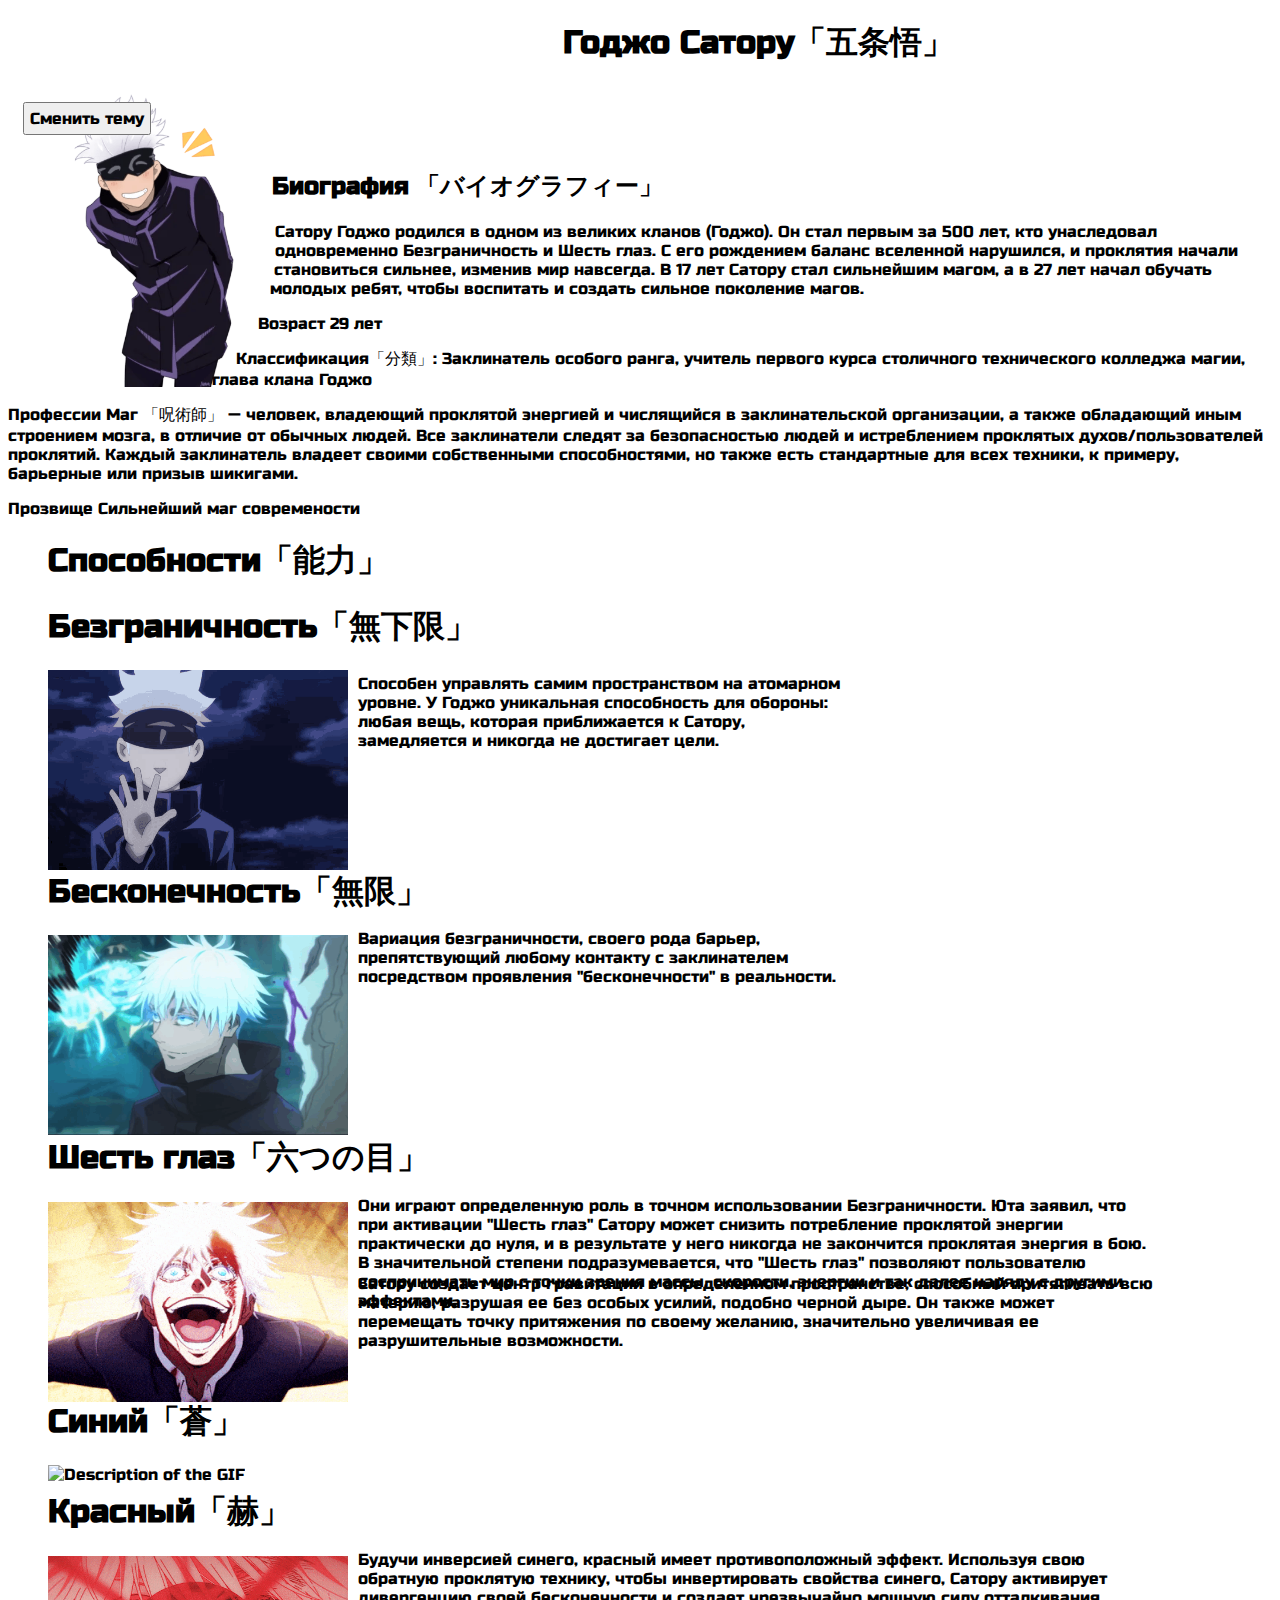
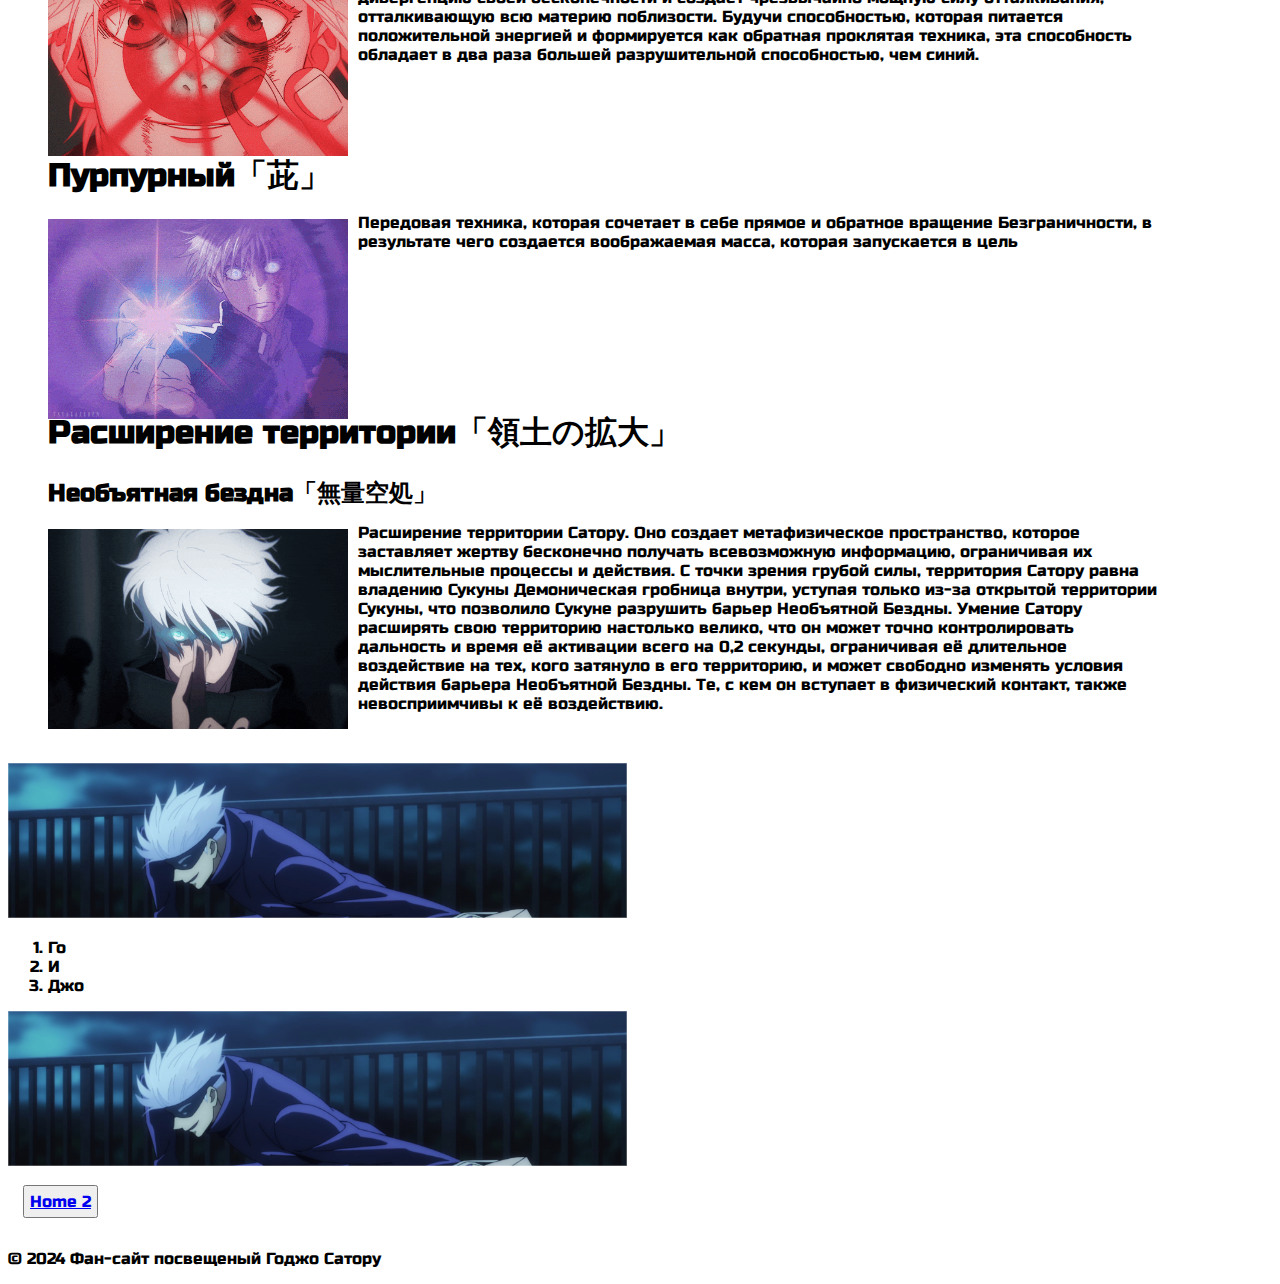
==== project/index.html @ 945e7d81 "Add files via upload" ====
<!DOCTYPE html>
<html lang="ru">
<head>
    <link rel="stylesheet" href="style.css">
    <link rel="stylesheet" media="screen and (max-width: 768px)" href="media.css">
    <meta name="viewport" content="width=device-width, initial-scale=1">
<h1 class="tytal">Годжо Сатору「五条悟」</h1> 
<div class="grid-container">
    <meta charset="UTF-8">
    <meta name="viewport" content="width=device-width, initial-scale=1.0">
    <title>Сайт о МБ</title>
</div>
<meta charset="UTF-8">
<meta name="viewport" content="width=device-width, initial-scale=1.0">
</head>
<body>
    <button id="themeToggle">Сменить тему</button>
    <script src="index.js"></script>


    <img class="gojo" src="jujutsukaisen_pack_020.png">

        <h2>Биография 「バイオグラフィー」</h2>
        <p>Сатору Годжо родился в одном из великих кланов (Годжо). Он стал первым за 500 лет, кто унаследовал одновременно Безграничность и Шесть глаз. С его рождением баланс вселенной нарушился, и проклятия начали становиться сильнее, изменив мир навсегда. В 17 лет Сатору стал сильнейшим магом, а в 27 лет начал обучать молодых ребят, чтобы воспитать и создать сильное поколение магов.</p>
        <p>Возраст 29 лет<div class></div>
        <p>Классификация「分類」: Заклинатель особого ранга, учитель первого курса столичного технического колледжа магии, глава клана Годжо </p>
        <p>Профессии Маг 「呪術師」 — человек, владеющий проклятой энергией и числящийся в заклинательской организации, а также обладающий иным строением мозга, в отличие от обычных людей. Все заклинатели следят за безопасностью людей и истреблением проклятых духов/пользователей проклятий. Каждый заклинатель владеет своими собственными способностями, но также есть стандартные для всех техники, к примеру, барьерные или призыв шикигами. </p>
        <p>Прозвище Сильнейший маг современости</p> 

        <ul>
            <h1>Способности「能力」</h1>
            <h1>Безграничность「無下限」</h1>
            <img src="jujutsu-kaisen-gojo-satoru.gif" alt="Description of the GIF" width="300" height="200">
            <p class="t0">Способен управлять самим пространством на атомарном уровне. У Годжо уникальная способность для обороны: любая вещь, которая приближается к Сатору, замедляется и никогда не достигает цели.</p>
            <h1>Бесконечность「無限」</h1>
            <img src="gojo-satoru.gif" alt="Description of the GIF" width="300" height="200">
            <p class="t1">Вариация безграничности, своего рода барьер, препятствующий любому контакту с заклинателем посредством проявления "бесконечности" в реальности.</p>
            <h1>Шесть глаз「六つの目」</h1>
            <img src="gojo-gojo-satoru.gif" alt="Description of the GIF" width="300" height="200">
            <p class="t2">Они играют определенную роль в точном использовании Безграничности. Юта заявил, что при активации "Шесть глаз" Сатору может снизить потребление проклятой энергии практически до нуля, и в результате у него никогда не закончится проклятая энергия в бою. В значительной степени подразумевается, что "Шесть глаз" позволяют пользователю воспринимать мир с точки зрения массы, скорости, энергии и так далее наряду с другими эффектами. </p>
            <h1>Синий「蒼」</h1>
            <img src="gojo-blue-gojo-jjk2.gif" alt="Description of the GIF" width="300" height="200">
            <p class="t3">Сатору создает центр гравитации в определенном пространстве, способный притягивать всю материю, разрушая ее без особых усилий, подобно черной дыре. Он также может перемещать точку притяжения по своему желанию, значительно увеличивая ее разрушительные возможности.</p>
            <h1>Красный「赫」</h1>
            <img src="steamuserimages-a.akamaihd.gif" alt="Description of the GIF" width="300" height="200">
            <p class="t4"> Будучи инверсией синего, красный имеет противоположный эффект. Используя свою обратную проклятую технику, чтобы инвертировать свойства синего, Сатору активирует дивергенцию своей бесконечности и создает чрезвычайно мощную силу отталкивания, отталкивающую всю материю поблизости. Будучи способностью, которая питается положительной энергией и формируется как обратная проклятая техника, эта способность обладает в два раза большей разрушительной способностью, чем синий. </p>
            <h1>Пурпурный「茈」</h1>
            <img src="gojo-hollow-purple.gif" alt="Description of the GIF" width="300" height="200">
            <p class="t5">Передовая техника, которая сочетает в себе прямое и обратное вращение Безграничности, в результате чего создается воображаемая масса, которая запускается в цель</p>
            <h1>Расширение территории「領土の拡大」</h1>
            <h2>Необъятная бездна「無量空処」</h2>
            <img src="satoru-gojo-domain-expansion.gif" alt="Description of the GIF" width="300" height="200">
            <p class="t6">Расширение территории Сатору. Оно создает метафизическое пространство, которое заставляет жертву бесконечно получать всевозможную информацию, ограничивая их мыслительные процессы и действия. С точки зрения грубой силы, территория Сатору равна владению Сукуны Демоническая гробница внутри, уступая только из-за открытой территории Сукуны, что позволило Сукуне разрушить барьер Необъятной Бездны. Умение Сатору расширять свою территорию настолько велико, что он может точно контролировать дальность и время её активации всего на 0,2 секунды, ограничивая её длительное воздействие на тех, кого затянуло в его территорию, и может свободно изменять условия действия барьера Необъятной Бездны. Те, с кем он вступает в физический контакт, также невосприимчивы к её воздействию. </p>
            </ul>
        <img src="732.png"/> 

       <ol>
        <li>Го</li>
        <li>И</li>
        <li>Джо</li>
       </ol>
       <img src="732.png"/> 

    <footer>
        <button class="home" style="--clr:#3aff45"><a href="home.html">Home 2 </a></button>
        <p>&copy; 2024 Фан-сайт посвещеный Годжо Сатору</p>
    </footer>
</body>
    <style>
        @import url('https://fonts.googleapis.com/css2?family=Fredoka:wght@300..700&family=Russo+One&display=swap');
        .color-button {
            padding: 10px 20px;
            font-size: 16px;
            cursor: pointer;
        }
    </style>
    </html>
---- project/style.css ----
@import url('https://fonts.googleapis.com/css2?family=Fredoka:wght@300..700&family=Russo+One&display=swap');
body {
    font-family: "Russo One", sans-serif;
    transition: 0.3s, color 0.3s;
}

body.light {
    background-color: #fff;
    color: #000;
}


body.dark {
    background-color: #000000;
    color: #fff;
}

button {
    padding: 5px;
    font-size: 16px;
    margin: 15px;
    cursor: pointer;
    font-family: 'Russo One', sans-serif; 
}

.gojo {
    width: 300px;
    float: left;
    shape-outside: url(gojo.png);
    shape-outside: ellipse(117px closest-side);
}

.sukuna {
    width: 300px;
    float: left;
    shape-outside: url(cykyna.png);
    shape-outside: ellipse(200px closest-side);
}

.t0 {
    width:500px;
    margin-left:310px;
    margin-bottom:120px;
    margin-top:-200px;
    justify-content: column;
}
.t1 {
    width:500px;
    margin-left:310px;
    margin-bottom:150px;
    margin-top:-210px;
}
.t2 {
    width:800px;
    margin-left:310px;
    margin-bottom:90px;
    margin-top:-210px;
}
.t3 {
    width:800px;
    margin-left:310px;
    margin-bottom:140px;
    margin-top:-210px;
}
.t4 {
    width:800px;
    margin-left:310px;
    margin-bottom:90px;
    margin-top:-210px;
}
.t5 {
    width:800px;
    margin-left:310px;
    margin-bottom:160px;
    margin-top:-210px;
}
.t6 {
    width:800px;
    margin-left:310px;
    margin-bottom:50px;
    margin-top:-210px;
}
.tytal {
    margin-left:555px;
}
---- project/media.css ----
/* тэлевонаааа (до 768px) */
@media only screen and (max-width: 768px) {
    .container {
        width: 95%;
    }

    main {
        flex-direction: column;
    }

    .item {
        flex: 1 1 100%;
        margin: 5px 0;
    }

    footer {
        padding: 20px;
    }
    .t0 {
        display: flex;
        width:500px;
        justify-content: flex-end;
    }
    .t1 {
        width:500px;
    }
    .t2 {
        width:800px;
    }
    .t3 {
        width:800px;
    }
    .t4 {
        width:800px;
    }
    .t5 {
        width:800px;
    }
    .t6 {
        width:800px;
    }
    .tytal {
        margin-left:555px;
    }
}


/* для пк (больше 1024px) */
@media only screen and (min-width: 1024px) {
    .container {
        width: 80%;
    }

    .item {
        flex: 1 1 30%;
    }

    footer {
        padding: 10px;
    }
}
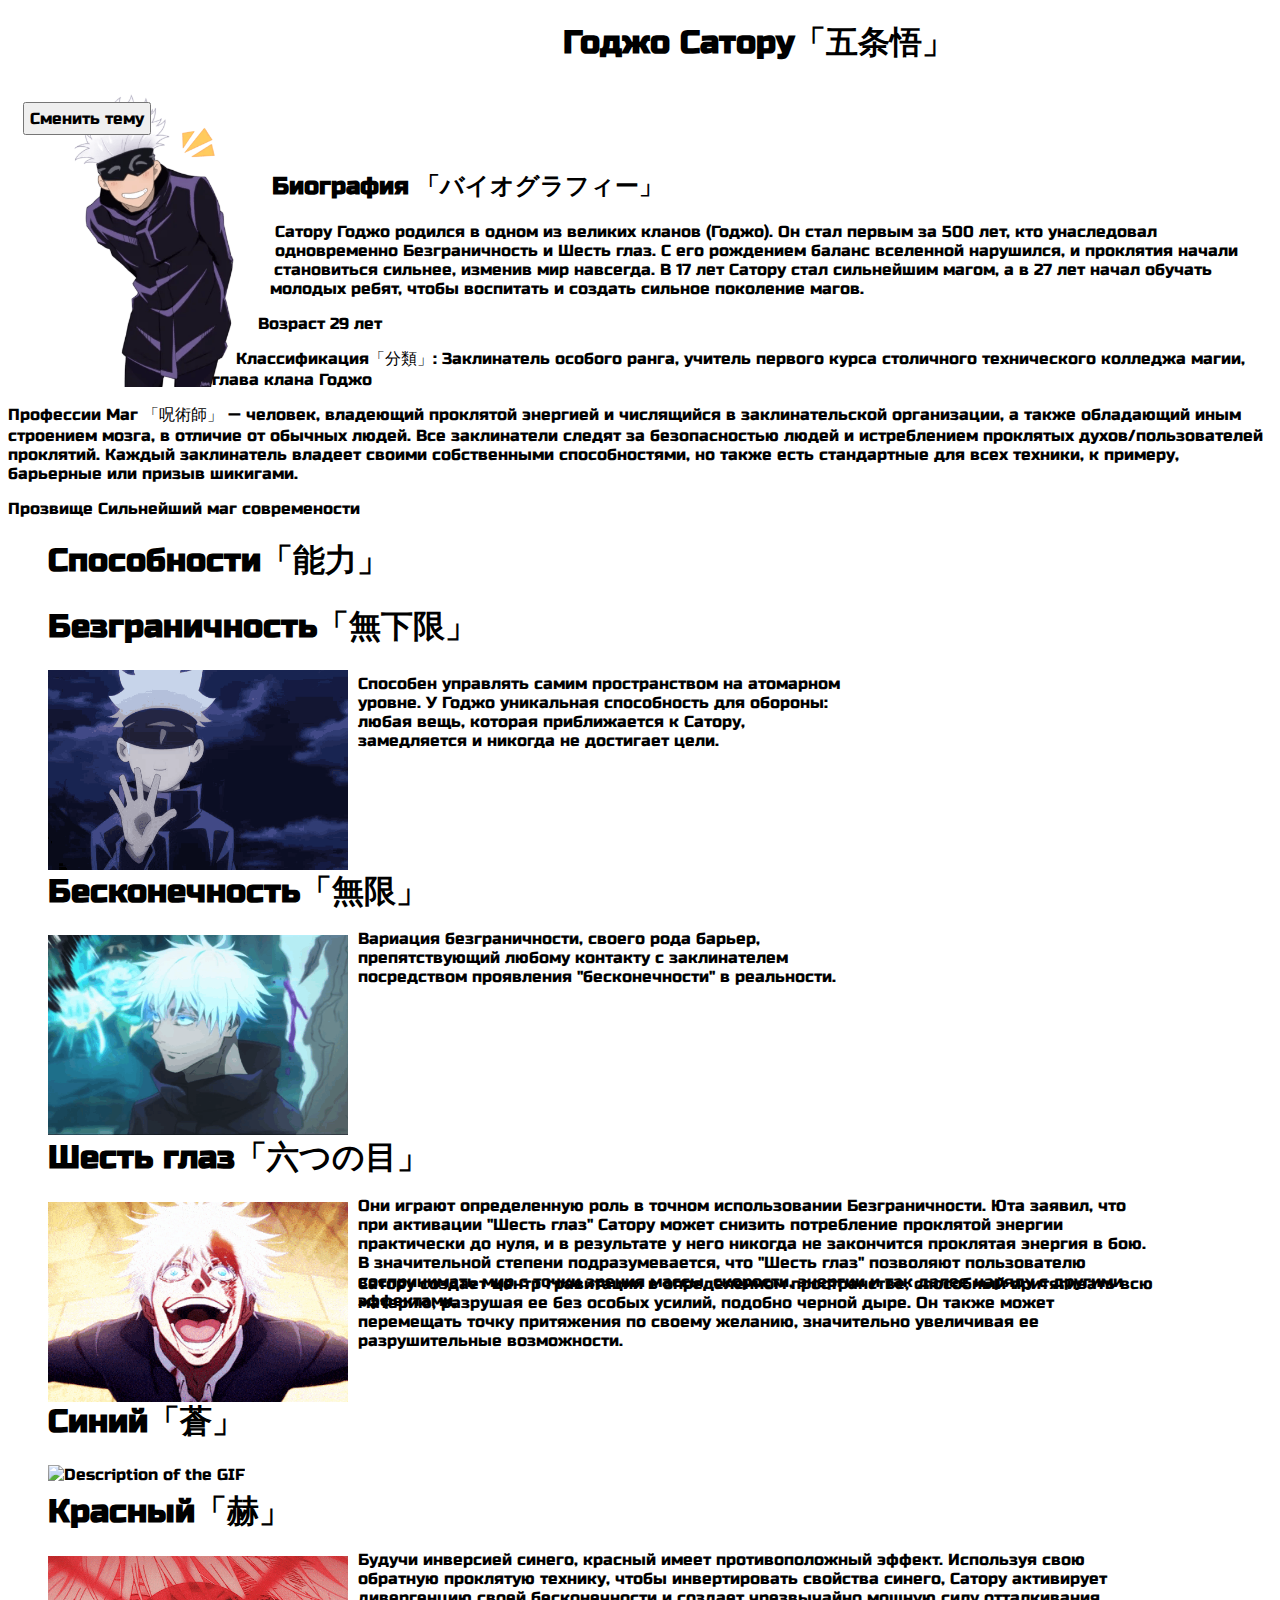
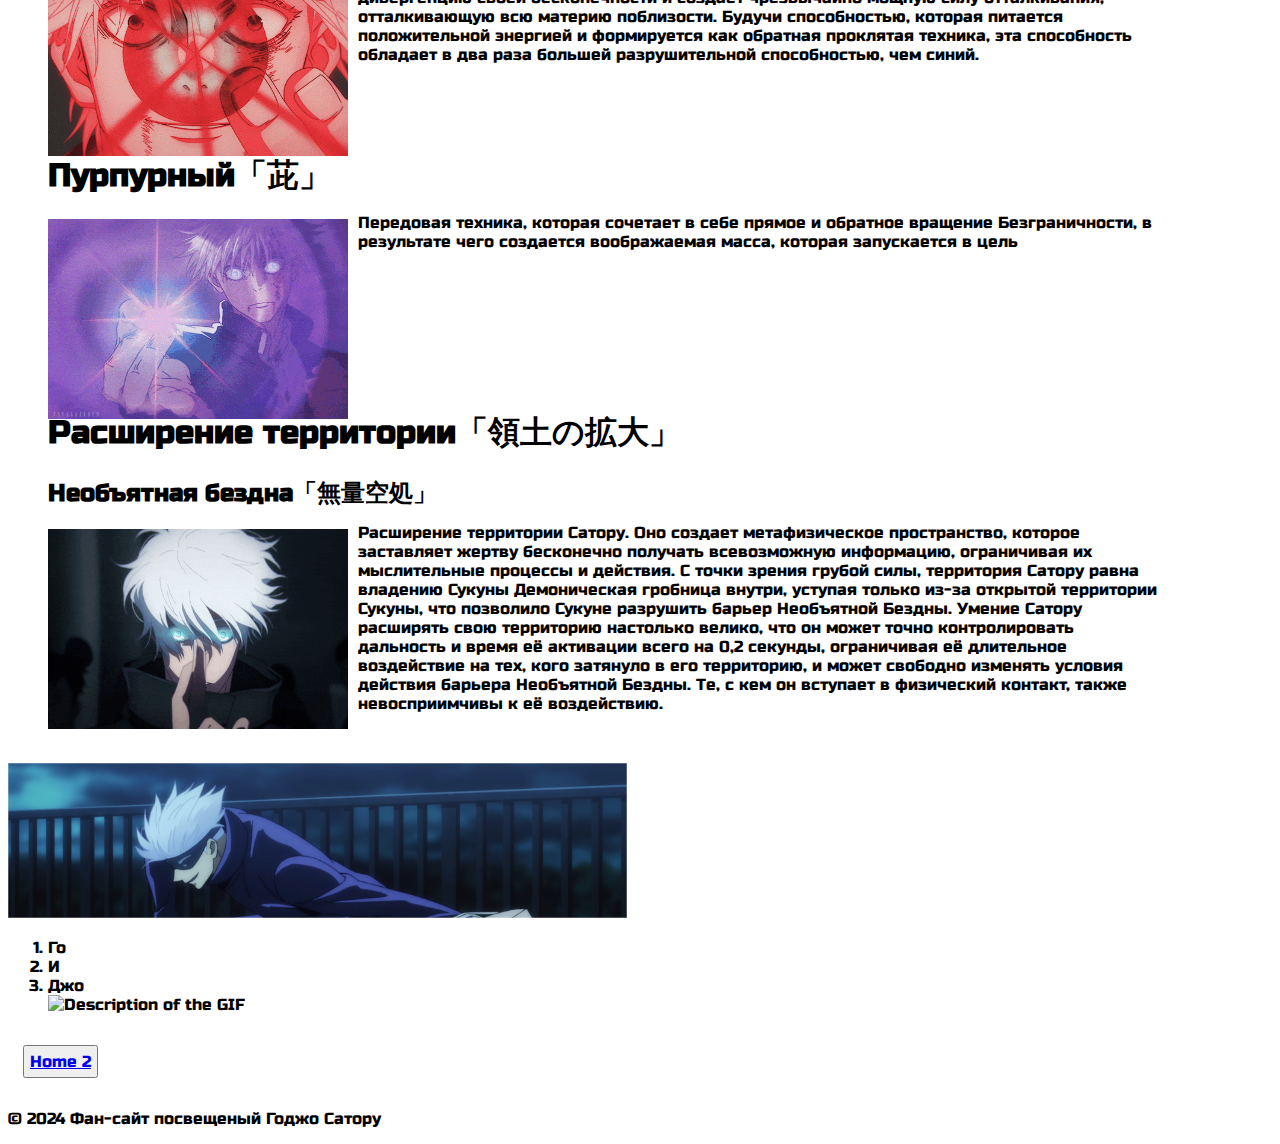
==== commit 7ea659f6: "Add files via upload" ====
--- a/project/index.html
+++ b/project/index.html
@@ -52,14 +52,14 @@
             <img src="satoru-gojo-domain-expansion.gif" alt="Description of the GIF" width="300" height="200">
             <p class="t6">Расширение территории Сатору. Оно создает метафизическое пространство, которое заставляет жертву бесконечно получать всевозможную информацию, ограничивая их мыслительные процессы и действия. С точки зрения грубой силы, территория Сатору равна владению Сукуны Демоническая гробница внутри, уступая только из-за открытой территории Сукуны, что позволило Сукуне разрушить барьер Необъятной Бездны. Умение Сатору расширять свою территорию настолько велико, что он может точно контролировать дальность и время её активации всего на 0,2 секунды, ограничивая её длительное воздействие на тех, кого затянуло в его территорию, и может свободно изменять условия действия барьера Необъятной Бездны. Те, с кем он вступает в физический контакт, также невосприимчивы к её воздействию. </p>
             </ul>
-        <img src="732.png"/> 
+        <img class="jojo" src="732.png"/> 
 
        <ol>
         <li>Го</li>
         <li>И</li>
         <li>Джо</li>
+        <img src="uper-senior-gojo-gojo.gif" alt="Description of the GIF" width="300" height="200">
        </ol>
-       <img src="732.png"/> 
 
     <footer>
         <button class="home" style="--clr:#3aff45"><a href="home.html">Home 2 </a></button>
--- a/project/media.css
+++ b/project/media.css
@@ -17,31 +17,73 @@
         padding: 20px;
     }
     .t0 {
-        display: flex;
-        width:500px;
-        justify-content: flex-end;
+        width:100%;
+        margin-left:0px;
+        margin-bottom:50px;
+        margin-top:10px;
     }
     .t1 {
-        width:500px;
+        width:100%;
+        margin-left:0px;
+        margin-bottom:50px;
+        margin-top:10px;
     }
     .t2 {
-        width:800px;
+        width:100%;
+        margin-left:0px;
+        margin-bottom:50px;
+        margin-top:10px;
     }
     .t3 {
-        width:800px;
+        width:100%;
+        margin-left:10px;
+        margin-bottom:50px;
+        margin-top:10px;
     }
     .t4 {
-        width:800px;
+        width:100%;
+        margin-left:0px;
+        margin-bottom:50px;
+        margin-top:10px;
     }
     .t5 {
-        width:800px;
+        width:100%;
+        margin-left:0px;
+        margin-bottom:50px;
+        margin-top:10px;
     }
     .t6 {
-        width:800px;
+        width: 100%;
+        margin-left:0px;
+        margin-bottom:50px;
+        margin-top:10px;
     }
     .tytal {
         margin-left:555px;
     }
+    .tytal {
+        width: 100%;
+        margin-left:0px;
+        margin-bottom:50px;
+        margin-top:10px;
+    }
+    p {
+        display: flex;
+        flex-wrap: wrap;
+    }
+    .gojo {
+        width: 200px;
+        float: left;
+        shape-outside: url(gojo.png);
+        shape-outside: ellipse(107px closest-side);
+    }
+    .jojo {
+        margin-left:40px;
+        width: 300px;
+        height: 150px;
+        shape-outside: url(gojo.png);
+    }
+    
 }
 
 
